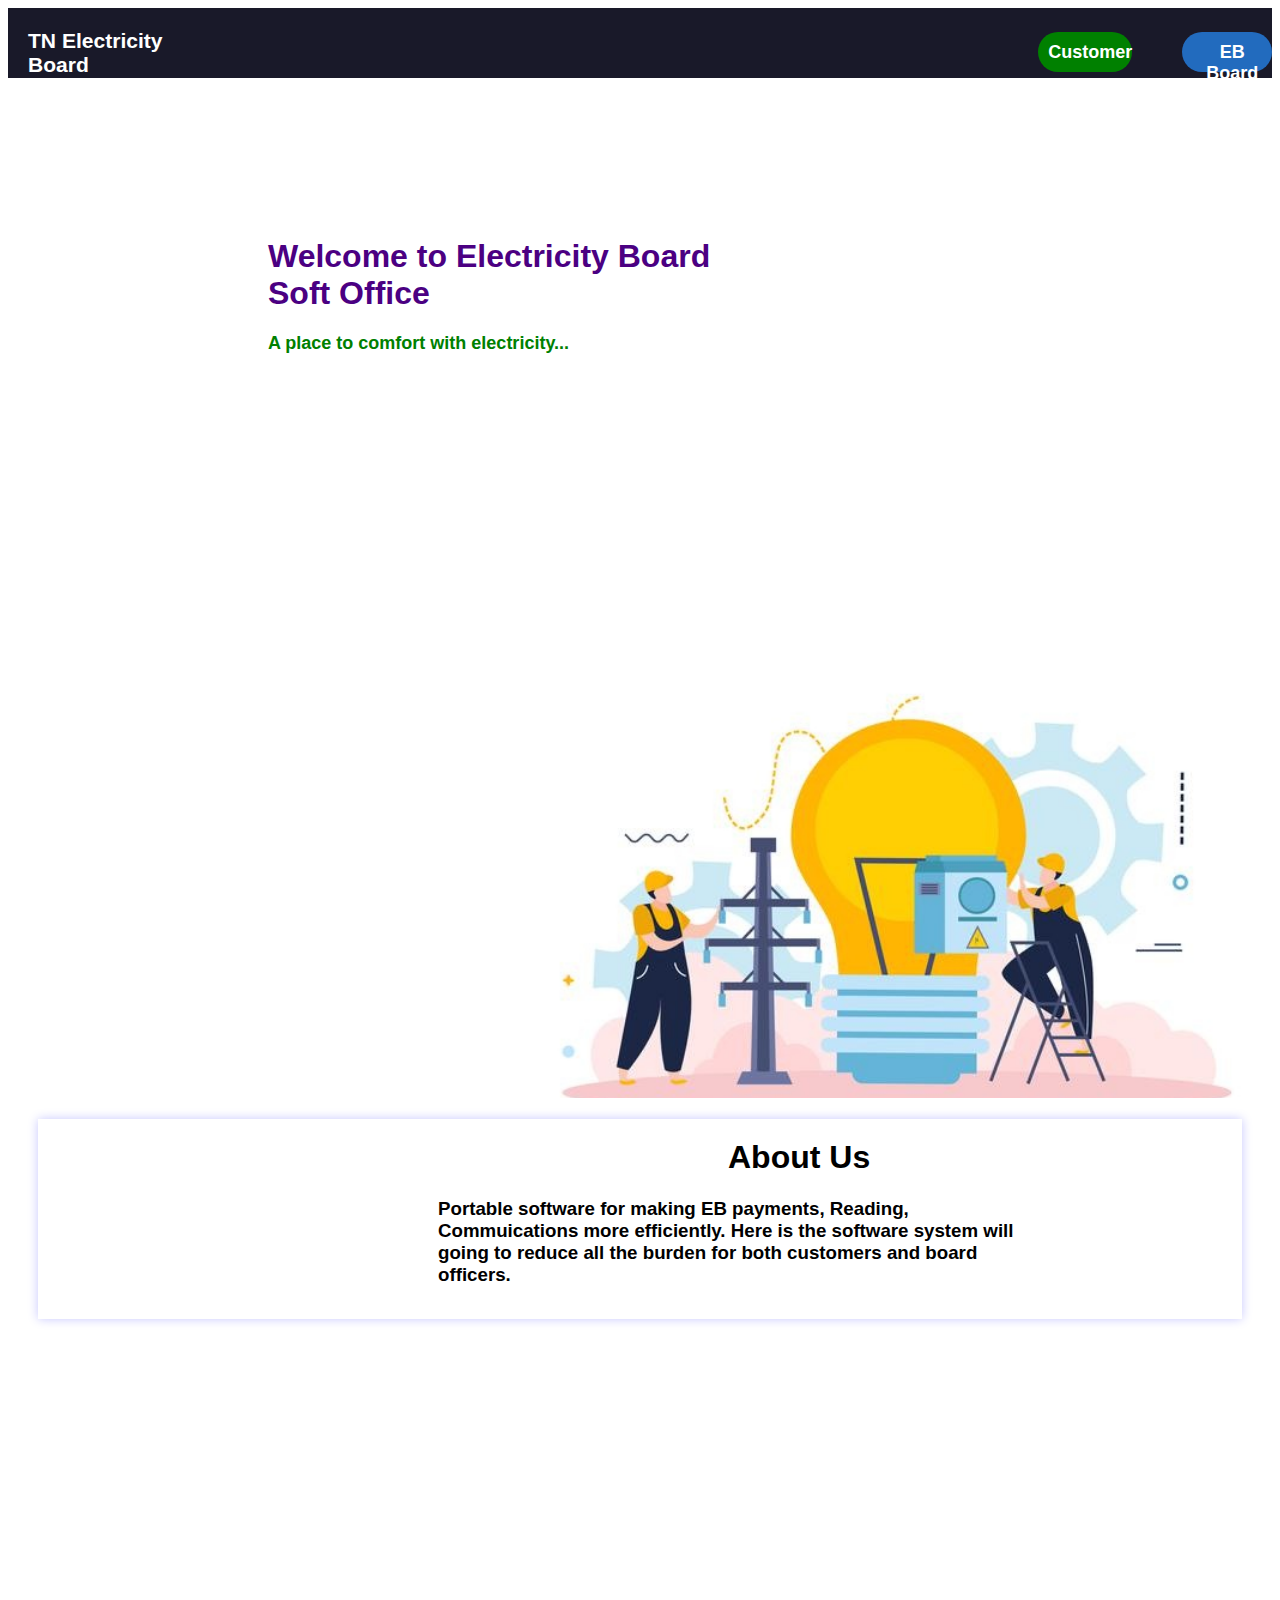
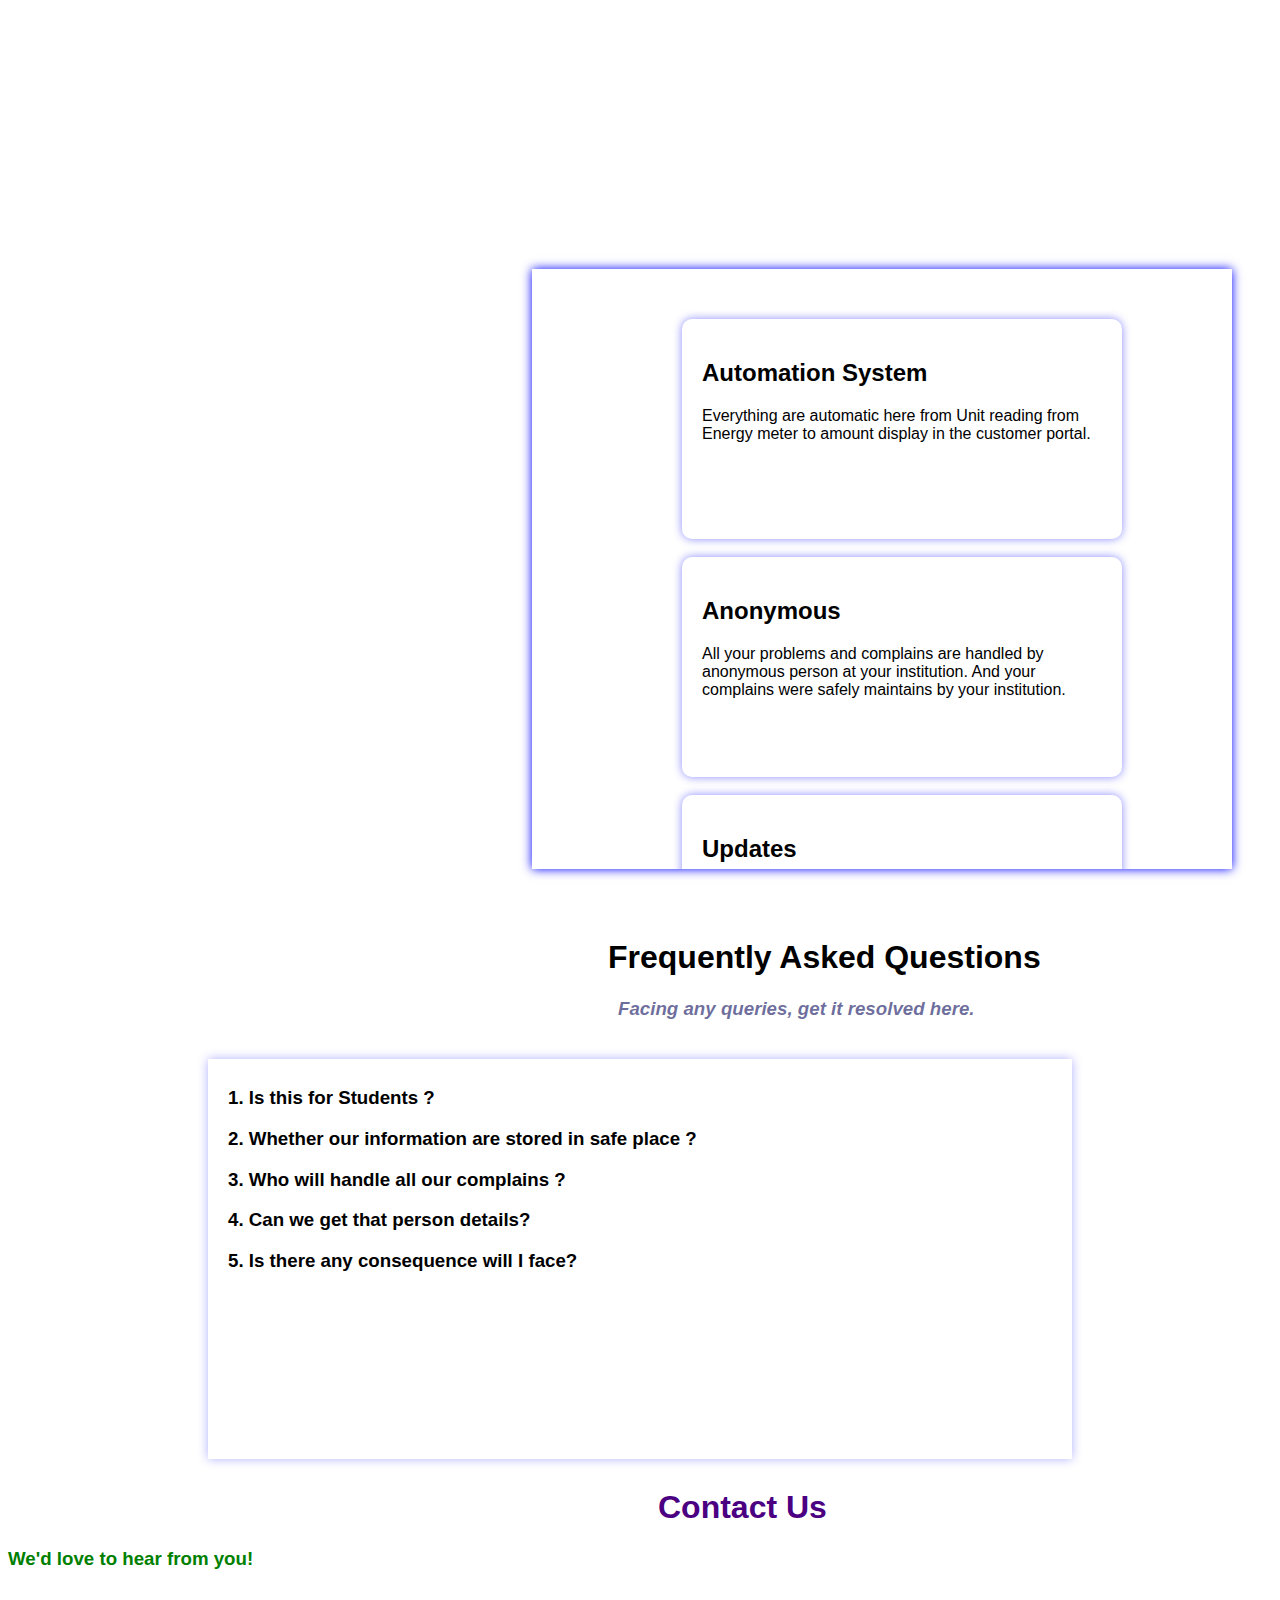
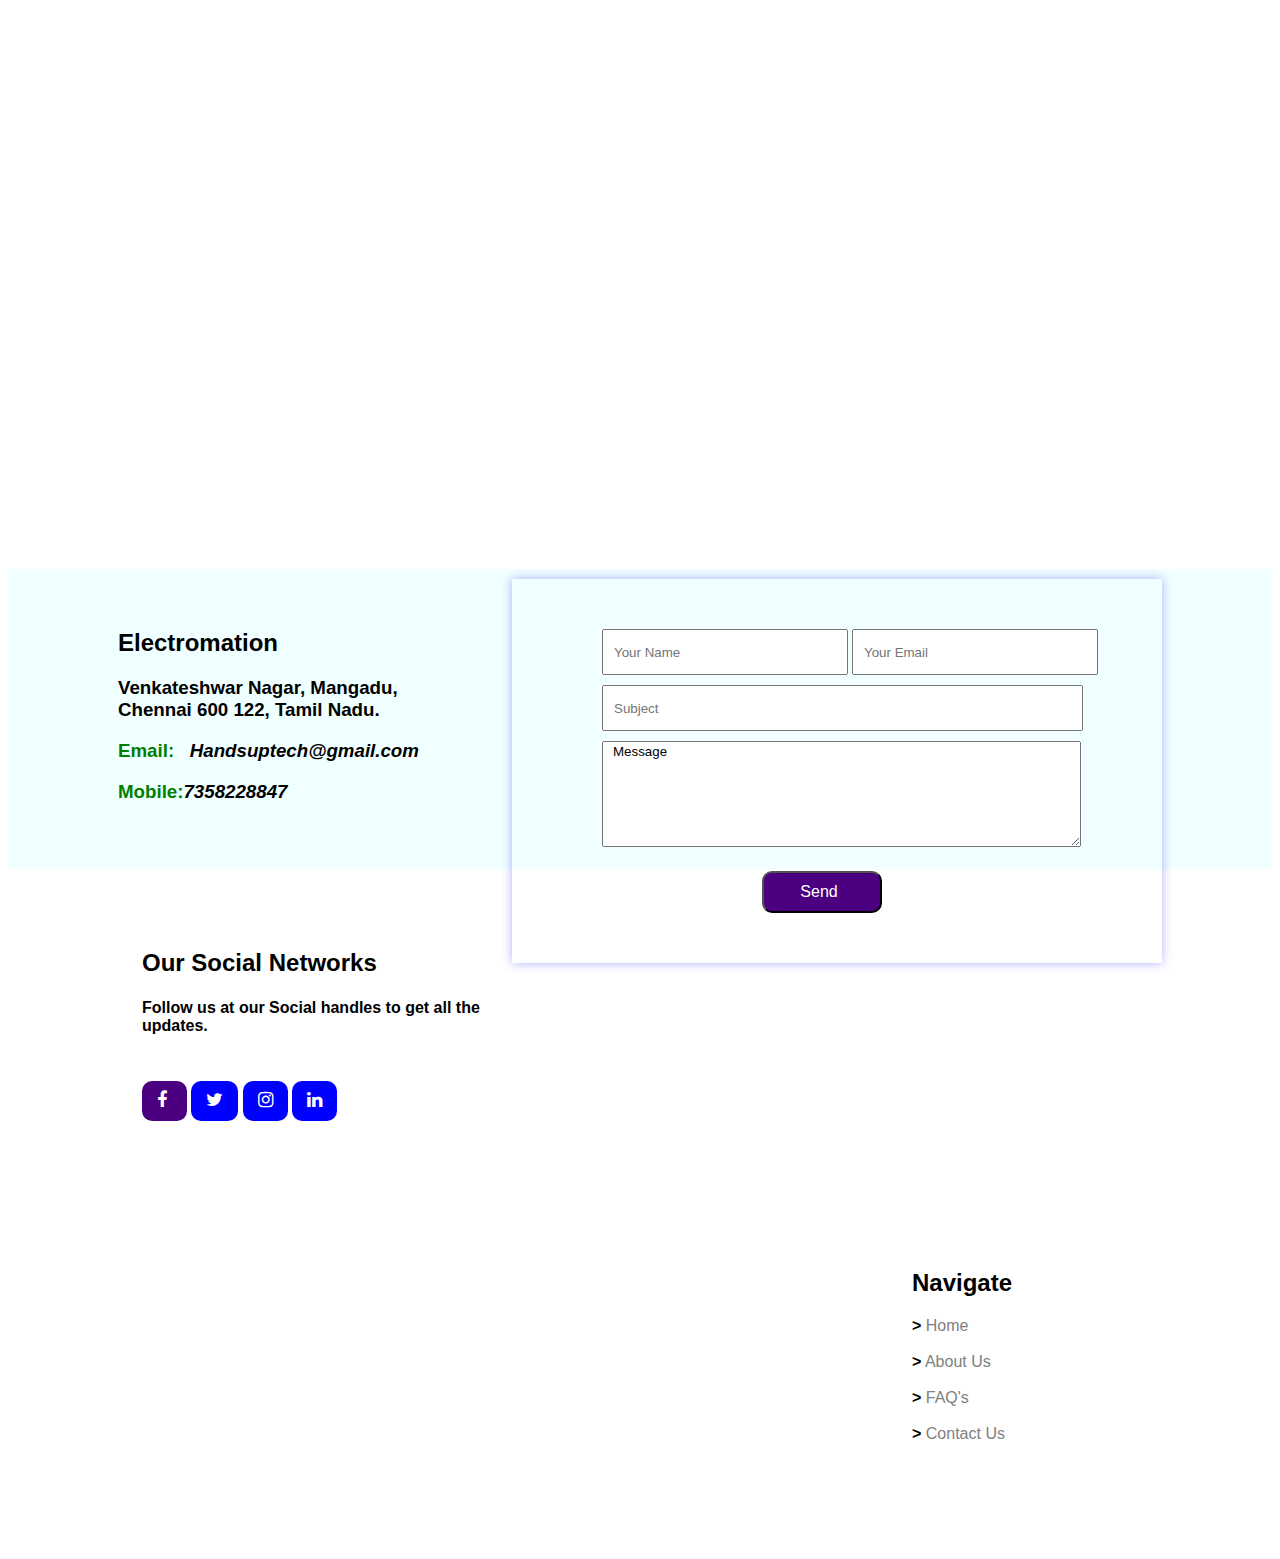
==== template/index.html @ 714427bd "Added admin interface" ====
<!DOCTYPE html>
<html>
    <head>
        <title>Electricity Board</title>
        <link rel="stylesheet" type="text/css" href="/static/style/index.css">
        <script src="/static/script/index.js"></script>
        <link rel="stylesheet" href="https://cdnjs.cloudflare.com/ajax/libs/font-awesome/4.7.0/css/font-awesome.min.css">
    </head>
    <body>
        <div class="header" id="head">
            <h3 id="title">TN Electricity Board </h3>
                <h4 id="customer"><a href="#">Customer</a></h4>
                <h4 id="admin"><a href="#">EB Board</a></h4>
            
        </div></header>
        <div class="main">
            <div class="col1">
           <div class="welcome"><h1 id="welcome-title"><font color="indigo">Welcome to Electricity Board Soft Office </font></h1> 
            <h3 id="head-tag"><font color="green">A place to comfort with electricity...</font></h3></div>
            
        </div>
        <div class="col2" ></div>
        </div>
        <div class="about" id="abt">
            <h1 id="aboutus">About Us</h1>
            <h3 id="tagline">Portable software for making EB payments, Reading, Commuications more efficiently. Here is the software system will going to reduce all the burden for both customers and board officers.</h3>
            

        </div>
        <div class="services">
            <div class="col3"></div>
        <div class="col4">
            <div class="box">
            <div class="innerbox1">
                <h2>Automation System</h2>
               Everything are automatic here from Unit reading from Energy meter to amount display in the customer portal.
            </div><br>
            
            <div class="innerbox2" ><h2>Anonymous</h2>
             All your problems and complains are handled by anonymous person at your institution.
             And your complains were safely maintains by your institution.
          </div><br>
          <div class="innerbox3" ><h2>Updates </h2>
              
              Will get the update within 2 to 3 days as soon as possible in your recieved items.
          </div><br>
          <div class="innerbox3" ><h2>Privacy and Maintanence</h2>
            Maintain your user credentials safely and use this application only for valid issues. All your email id and registration number are maintained.
        </div><br>
        <div class="innerbox3" ><h2>Usecase and Warning</h2>
           Dont give any unnecessarry complains while giving complain you have to submit the proof copies otherwise your complain would not be validated.
        </div>
        </div>
        </div></div>
        <div class="freq" id="freq">
        <div class="Faq">
            <h1 id="faq-title">Frequently Asked Questions <br><h3 id="faq-tagline">Facing any queries, get it resolved here.</h3></h1>
        </div>
        <div class="faq-questions">
            <div class="questions"> 
             <div class="q1"><h3 id="query" onclick="answer1()">1. Is this for Students ?</h3></div>
               <h3 id="answer1" onclick="closeing1()">📌 Yes this is for students and institute staffs.</h3>
               <h3 id="query" onclick="answer2()">2. Whether our information are stored in safe place ?</h3>
               <h3 id="answer2" onclick="closeing2()">📌 Your information are very safe and if have any issues we will rectify that.</h3>
               <h3 id="query" onclick="answer3()">3. Who will handle all our complains ?</h3>
               <h3 id="answer3" onclick="closeing3()">📌 Obviosly your institute management.</h3>
               <h3 id="query" onclick="answer4()">4. Can we get that person details?</h3>
               <h3 id="answer4" onclick="closeing4()">📌 No, the person is anonymous so you wont get any details.</h3>
               <h3 id="query" onclick="answer5()">5. Is there any consequence will I face?</h3>
               <h3 id="answer5" onclick="closeing5()">📌 No, you wont get any problem.Your complains are handle in high security manner.</h3>
           </div>
        </div>
        </div> 
        <div class="contact" id="con">
            <h1 id="contact-title">Contact Us<br><h3 id="contact-tagline" >We'd love to hear from you!</h3></h1>
        </div>
        <div class="contact-box">
            <div class="col5">
         
            </div>
            <div class="col6">
           <div class="form">
               <form action="/contact" method="POST">
                  <input placeholder="Your Name" id="name" name="name"> <input placeholder="Your Email" id="name" name="email">
                  <input placeholder="Subject" id="subject" name="subject"><br>
                  <textarea name="message">Message</textarea>
                  <button id="submit" type="submit">Send</button>
            </form>
            </div></div>
        </div>
        <div class="footer">
            <div class="footer-box">
                <div class="col7">
                     <h2>Electromation</h2>
                     <h3>Venkateshwar Nagar, Mangadu,<br>
                         Chennai 600 122, Tamil Nadu.</h3>
                     <h3><font color="green">Email:&nbsp;&nbsp;&nbsp;</font><i>Handsuptech@gmail.com</i></h3>
                     <h3><font color="green">Mobile:</font><i>7358228847</i></h3>


                </div>
                <div class="col8">
                  <h2 id="social">Our Social Networks</h2>
                  <h4 id="social-tagline">Follow us at our Social handles to get all the updates.</h4>
                  <div class="icons"><i class="fa fa-facebook" id="fb"></i> <i class="fa fa-twitter" id="twitter"></i> <i id="instagram" class="fa fa-instagram"></i> <i id="linkedin" class="fa fa-linkedin"></i></div>
                </div>
                <div class="col9">
                    <h2 id="nav">Navigate</h2>
                      <div class="list">
                        <a href="#head" id="nav1"><font color="black"><b>></b></font> Home</a><br><br>
                        <a href="#abt"  id="nav2"><font color="black"><b>></b></font> About Us</a><br><br>
                        <a href="#freq"  id="nav3"><font color="black"><b>></b></font> FAQ's</a><br><br>
                        <a href="#con"  id="nav4"><font color="black"><b>></b></font> Contact Us</a>
                    </div>
                    <h3></h3>
                </div>
            </div>
            </div>
         
    




        


    </body>
</html>
---- static/style/index.css ----
.header{
    display: flex;
    background-color: rgba(6, 6, 24, 0.925);
    height:70px;
    color:white;
    padding-left: 20px;
    font-family:'Gill Sans', 'Gill Sans MT', Calibri, 'Trebuchet MS', sans-serif;
    font-size: 18px;
    font-weight:bold;
}

#tile{
  font-size: 80px;
  color: #fff;
  text-align: center;
  animation: title 1s ease-in-out infinite alternate;
}






a{
    text-decoration: none;
    color:white;
}
#customer{
    
    margin-left: 850px;
    color: white;
    cursor: pointer;
    background-color: green;
    width: 100px;
    height: 30px;
    padding-left: 10px;
    padding-top: 10px;
    border-radius: 20px;
    
    font-family:'Gill Sans', 'Gill Sans MT', Calibri, 'Trebuchet MS', sans-serif;
}
#customer:hover{
    background-color: rgb(18, 190, 55);
}
#admin{
    text-align: center;
    margin-left:50px;
    color: white;
    cursor: pointer;
    background-color: rgb(34, 107, 190);
    width: 100px;
    height: 30px;
    padding-left: 10px;
    padding-top: 10px;
    border-radius: 20px;
  
    font-family:'Gill Sans', 'Gill Sans MT', Calibri, 'Trebuchet MS', sans-serif;
}
#admin:hover{
    background-color: indigo;
}

.main:after {
    content: "";
    display: table;
    clear: both;
  }

.col2{
    float: right;
    width:750px;
    background-image: url('/static/images/index1.jpg');
  background-size: cover;
 
    height:500px; /* Should be removed. Only for demonstration */
  }
  .col1 {
    float: left;
    width:730px;
    padding: 10px;
   
    height:500px; /* Should be removed. Only for demonstration */
  }
  .welcome{
      margin-left: 250px;
      margin-top: 150px;
  }
  #welcome-title{
 
      font-family:'Gill Sans', 'Gill Sans MT', Calibri, 'Trebuchet MS', sans-serif;
  }
  .about{
      height:200px;
      margin-left: 30px;margin-right: 30px;
      box-shadow: 0 0 10px rgba(0, 0, 255, 0.219);
      cursor: pointer;
      background-color:white ;
      font-family: 'Gill Sans', 'Gill Sans MT', Calibri, 'Trebuchet MS', sans-serif;
  }
  .about:hover{
      background-color: rgba(152, 133, 236, 0.466);
      color:white;
  }
  #aboutus{
      margin-left: 690px;
      padding-top: 20px;
  }
  #tagline{
    margin-left: 400px;
    margin-right: 200px;
  }
  #tagline1{
    padding-left: 400;
  
  }
  .services:after {
    content: "";
    display: table;
    clear: both;
  }

.col3{
    margin-top: 20px;
    float:left;
    width:700px;
    background-image: url('/static/images/middle.jpeg');
  background-size: cover;
   
    height:500px; /* Should be removed. Only for demonstration */
  }
  .col4 {
    float: right;
    width:780px;
    padding: 10px;
  
    height:500px; /* Should be removed. Only for demonstration */
  }
  #head-tag{
      font-family: 'Gill Sans', 'Gill Sans MT', Calibri, 'Trebuchet MS', sans-serif;
      font-size: 18px;
  }
  .box{
      margin-left: 50px;
      margin-top: 20px;
      font-family: 'Gill Sans', 'Gill Sans MT', Calibri, 'Trebuchet MS', sans-serif;
       box-shadow: 0 0 10px blue;
       overflow:scroll;
      
       width: 700px;
       height: 600px;
  }
  .innerbox1{
    box-shadow: 0 0 10px rgba(0, 0, 255, 0.459);
      margin-left: 150px;
      margin-top: 50px;
      background-color:white;
      width:400px;
      height:200px;
      padding-top: 20px;
      padding-left: 20px;
      padding-right: 20px;
      border-radius: 10px;
  }
  .innerbox2{
    margin-left: 150px;
    box-shadow: 0 0 10px rgba(0, 0, 255, 0.459);
    background-color:white;
    width:400px;
    height:200px;
    padding-top: 20px;
    padding-left: 20px;
    padding-right: 20px;
    border-radius: 10px;
} 
.innerbox3{
    margin-left: 150px;
    background-color: green;
    width:400px;
    height:200px;
    box-shadow: 0 0 10px rgba(0, 0, 255, 0.459);
    background-color:white;

    padding-top: 20px;
    padding-left: 20px;
    padding-right: 20px;
    border-radius: 10px;
}
.freq{
  font-family: 'Gill Sans', 'Gill Sans MT', Calibri, 'Trebuchet MS', sans-serif;
  height: 500px;
}
.Faq{
  margin-top: 180px;
  margin-left: 600px;
  
  font-family: 'Gill Sans', 'Gill Sans MT', Calibri, 'Trebuchet MS', sans-serif;
}
.faq-questions{
  cursor: pointer;
  margin-left: 200px;
  padding-top: 20px;
}
#answer1{
  display: none;
  font-style: italic;
  color:rgba(23, 23, 100, 0.644);
  margin-left: 10px;
}
#answer2{
  display: none;
  font-style: italic;
  color:rgba(23, 23, 100, 0.644);
  margin-left: 10px;
 
}
#answer3{
  display: none;
  font-style: italic;
  color:rgba(23, 23, 100, 0.644);
  margin-left: 10px;
}
#answer4{
  display: none;
  font-style: italic;
  color:rgba(23, 23, 100, 0.644);
  margin-left: 10px;
}
#answer5{
  display: none;
  font-style: italic;
  color:rgba(23, 23, 100, 0.644);
  margin-left: 10px;
}
#faq-tagline{
  margin-left: 30px;
  font-style: italic;
  color:rgba(23, 23, 100, 0.644);
  margin-left: 10px;
}
.questions{
  box-shadow:0 0 10px rgba(0, 0, 255, 0.315);
  margin-right: 200px;
  padding-left: 20px;
  padding-top: 10px;
  height: 390px;
}
.contact{
  font-family: 'Gill Sans', 'Gill Sans MT', Calibri, 'Trebuchet MS', sans-serif;
  height: 200px;
  margin-top: 30px;
}
#contact-title{
  color: indigo;
  padding-top: 20px;
  margin-left: 650px;
}
#contact-tagline{
  margin-left: 610;
  color:green;
}
.contact-box{
  height: 500px;
}
.form{
  box-shadow:0 0 10px rgba(0, 0, 255, 0.315);
 
  padding-left: 90px;
  margin-right: 100px;
  padding-top: 50px;
  padding-bottom: 50px;
}
#name{
  width:230px;
  height: 40px;
  padding-left: 10px;
}
#subject{
  padding-left: 10px;
  margin-top: 10px;
  width:465px;
  height: 40px;
}
textarea{
  margin-top: 10px;
  width:465px;
  height: 100px;
  padding-left: 10px;
  font-family: 'Gill Sans', 'Gill Sans MT', Calibri, 'Trebuchet MS', sans-serif;
}
#submit{
  cursor: pointer;
  background-color: indigo;
  color:white;
  width: 120px;
  font-family: 'Gill Sans', 'Gill Sans MT', Calibri, 'Trebuchet MS', sans-serif;
  margin-left: 160px;
  padding-top: 10px;
  padding-left: 0px;
  margin-top: 20px;
border-radius: 10px;
  padding-bottom: 10px;
  font-size: 16px;
}
#submit:hover{
  background-color: rgba(76, 0, 130, 0.479);
}
.contact-box:after {
  content: "";
  display: table;
  clear: both;
}

.col5{
  float: left;
  width:500px;
  background-image: url('/static/images/recieve.jpg');
  background-size: cover;

  height:500px; /* Should be removed. Only for demonstration */
}
.col6 {
  float:right;
  width:750px;
  padding: 10px;
 
  height:500px; /* Should be removed. Only for demonstration */
}
.footer{
  height: 300px;
  background-color:azure;
}
.footer-box:after {
  content: "";
  display: table;
  clear: both;

}

.col7{
  margin-top: 20px;
  margin-left: 10px;
  float: left;
  width:400;
 
  background-size: cover;
  padding-left: 100px;
  padding-top: 20px;
  padding-bottom: 10px;
  font-family: 'Gill Sans', 'Gill Sans MT', Calibri, 'Trebuchet MS', sans-serif;
  height:300px; /* Should be removed. Only for demonstration */
}
.col8 {
  float:right;
  width:400px;
  padding: 10px;

  height:300px; /* Should be removed. Only for demonstration */
}
.col9 {

  float:right;
  width:550px;
  padding: 10px;
  font-family: 'Gill Sans', 'Gill Sans MT', Calibri, 'Trebuchet MS', sans-serif;
  height:300px; /* Should be removed. Only for demonstration */
}
#nav{
  margin-left: 200px;
}
#nav1{
  color:gray;
}

#nav2{
  color:gray;
}

#nav3{
  color:gray;
}

#nav4{
  color:gray;
  scroll-behavior: smooth;
}
#nav1:hover{
  color: black;
  }
#nav2:hover{
  color: black;
  }
#nav3:hover{
  color: black;
  }
#nav4:hover{
color: black;
}
.list{
  margin-left: 200px;
}
.col8{
  font-family: 'Gill Sans', 'Gill Sans MT', Calibri, 'Trebuchet MS', sans-serif;
}
#social{
  margin-left: 50px;
}
#social-tagline{
  margin-left:50px ;
}
#fb{
  cursor: pointer;
  margin-left: 50PX;
  font-size: 18px;
   height: 30px;
   background-color: indigo;
   color:white;
   padding-left: 15px;
   padding-top: 10px;
   padding-right: 20px;
   border-radius: 10PX;
}
#twitter{
cursor: pointer;
    font-size: 18px;
     height: 30px;
     background-color: blue;
     color:white;
     padding-left: 15px;
     padding-top: 10px;
     padding-right: 15px;
     border-radius: 10PX;
  }
  #instagram{
cursor: pointer;
    font-size: 18px;
     height: 30px;
     background-color: blue;
     color:white;
     padding-left: 15px;
     padding-top: 10px;
     padding-right: 15px;
     border-radius: 10PX;
  }

  #linkedin{
cursor: pointer;
    font-size: 18px;
     height: 30px;
     background-color: blue;
     color:white;
     padding-left: 15px;
     padding-top: 10px;
     padding-right: 15px;
     border-radius: 10PX;
  }
  #fb:hover{
    background-color: blue;
  }
  #linkedin:hover{
    background-color: indigo;
  }
  #instagram:hover{
    background-color: indigo;
  }

  #twitter:hover{
    background-color: indigo;
  }
  .icons{
    padding-top: 25px;
  }
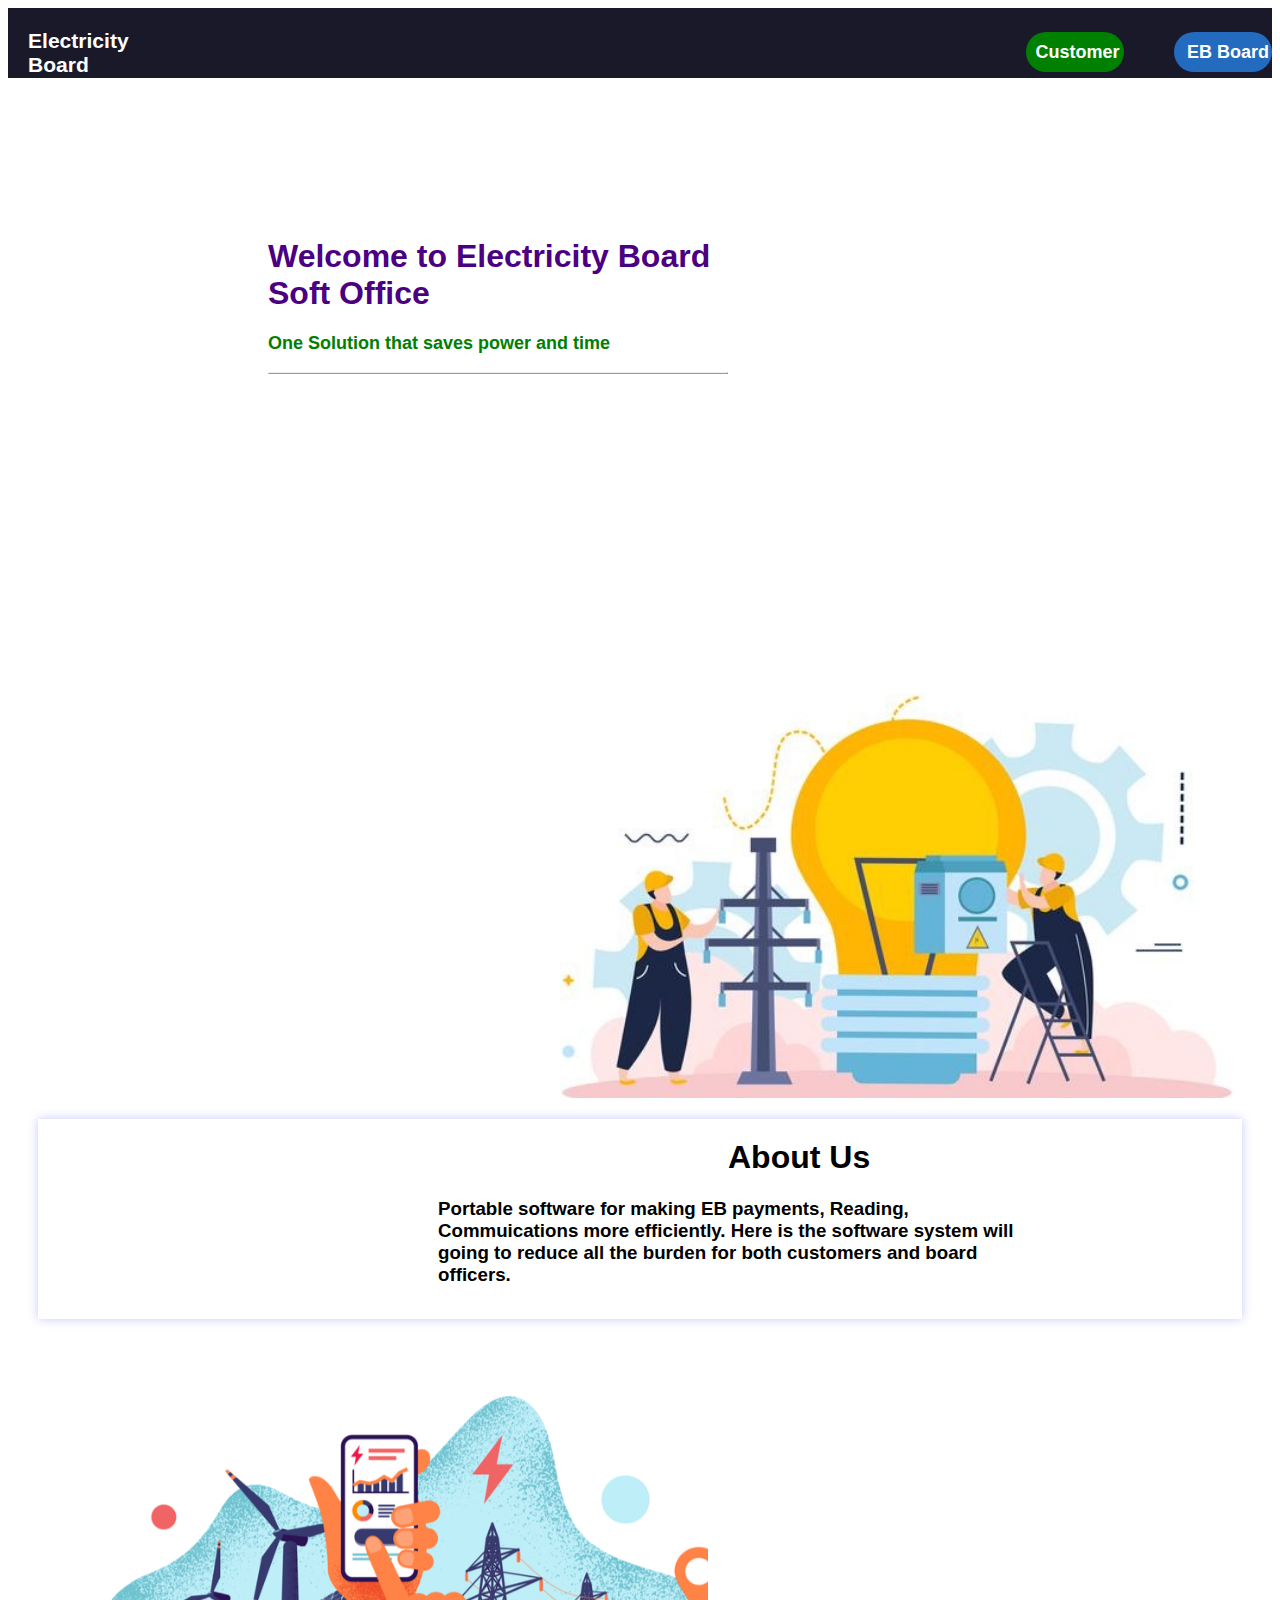
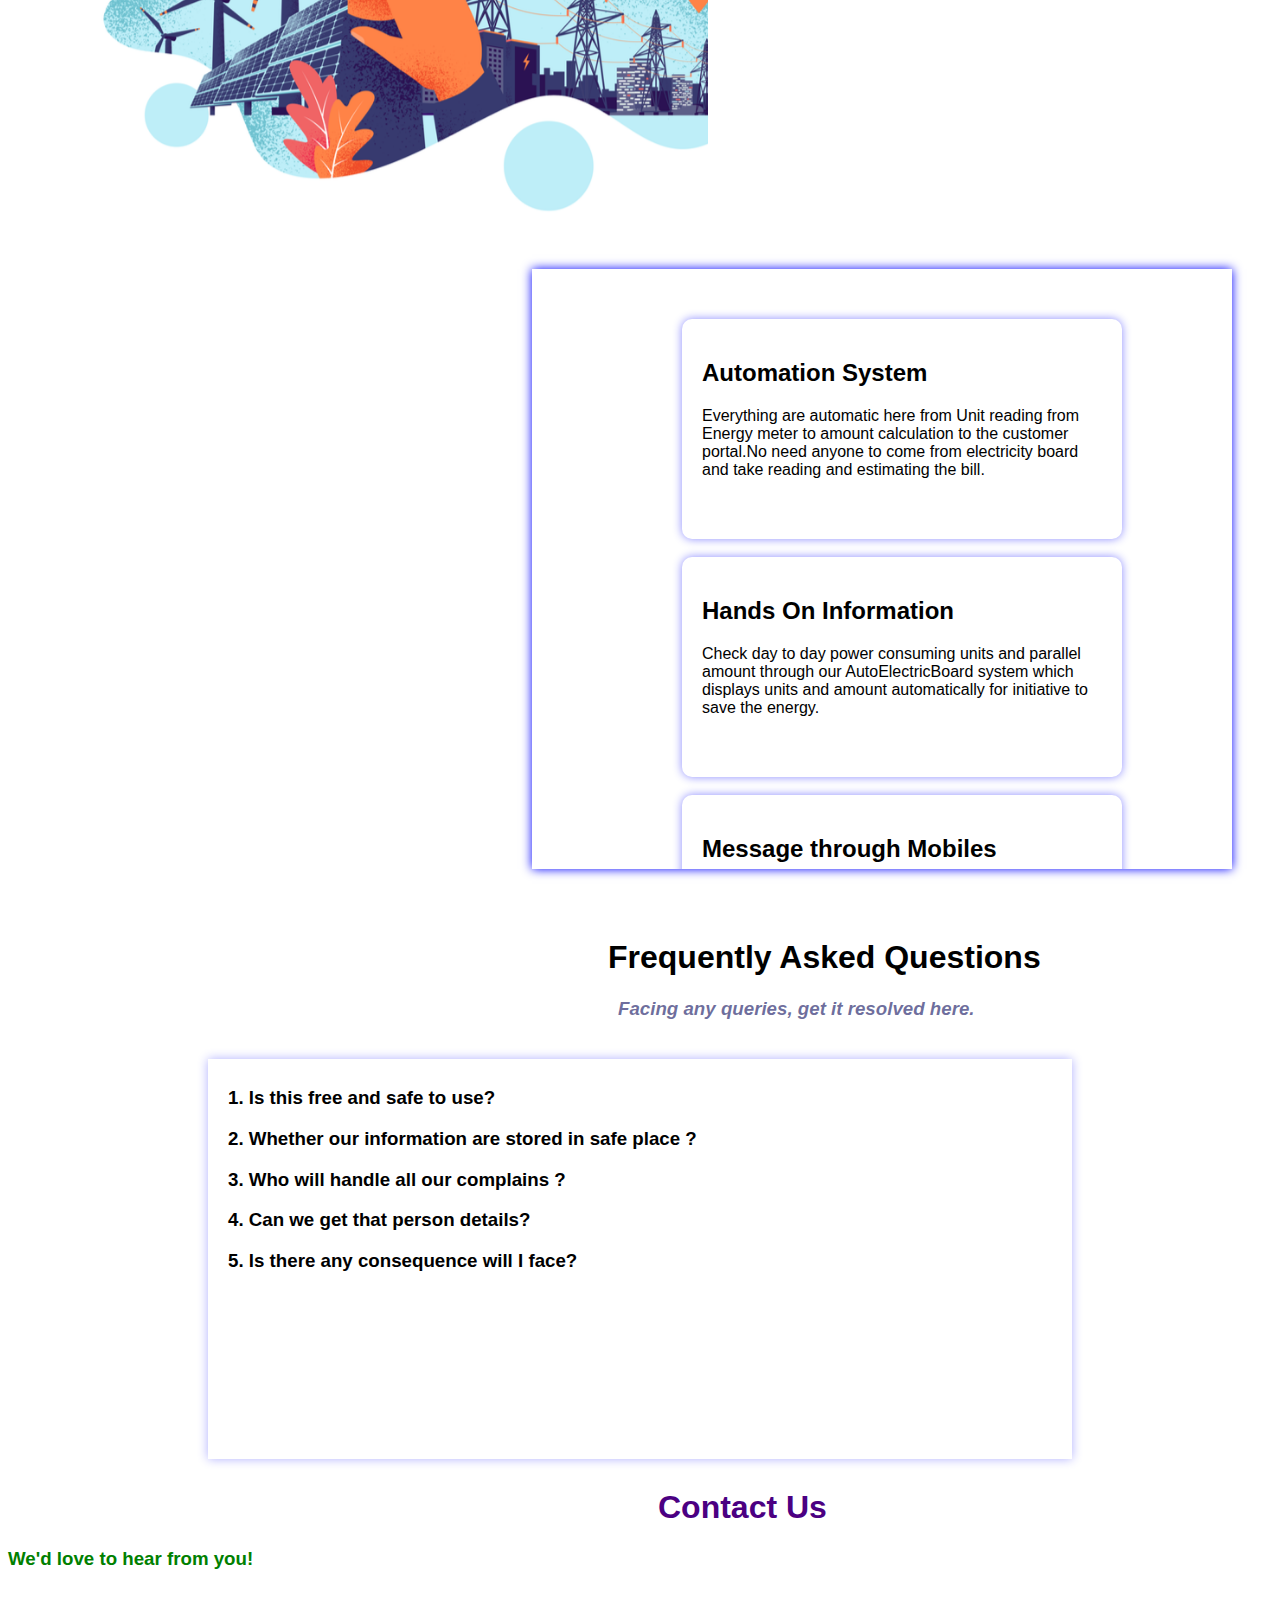
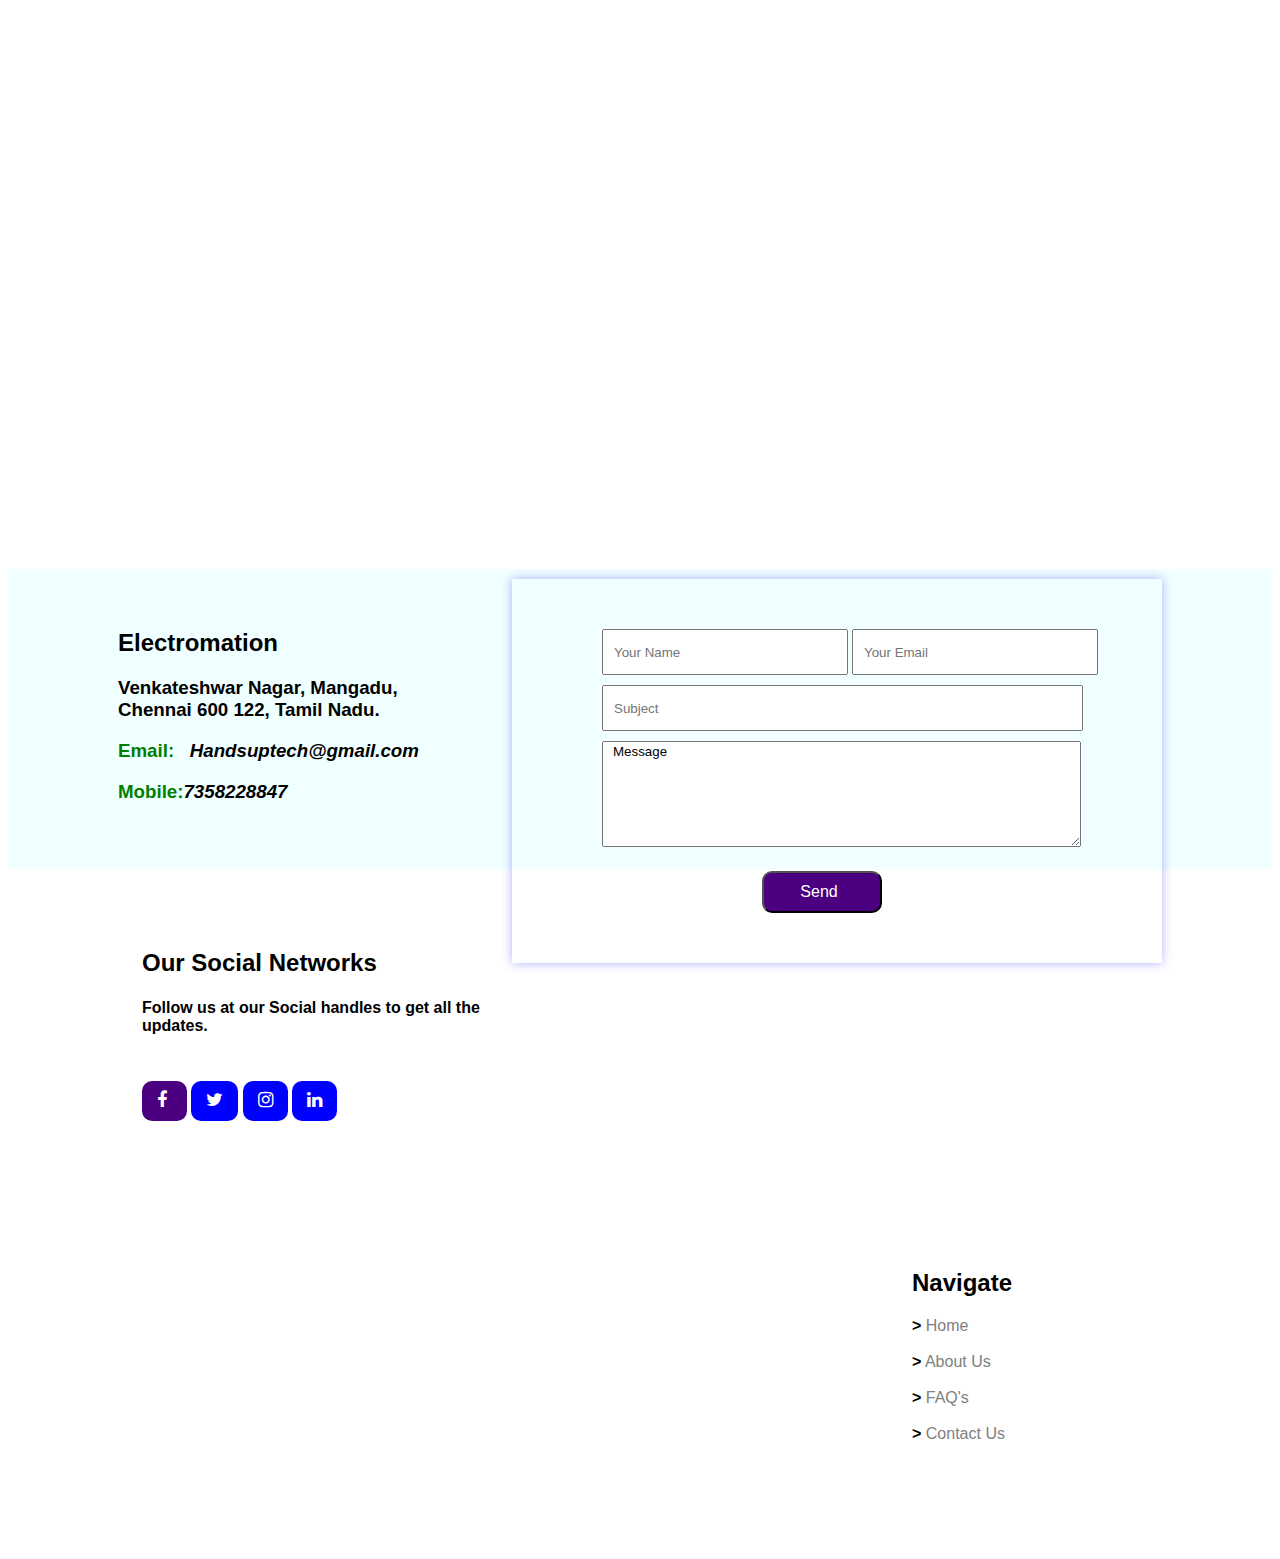
==== commit 5322d2af: "Added admin interface" ====
--- a/template/index.html
+++ b/template/index.html
@@ -8,7 +8,7 @@
     </head>
     <body>
         <div class="header" id="head">
-            <h3 id="title">TN Electricity Board </h3>
+            <h3 id="title">Electricity Board</h3>
                 <h4 id="customer"><a href="#">Customer</a></h4>
                 <h4 id="admin"><a href="#">EB Board</a></h4>
             
@@ -16,8 +16,8 @@
         <div class="main">
             <div class="col1">
            <div class="welcome"><h1 id="welcome-title"><font color="indigo">Welcome to Electricity Board Soft Office </font></h1> 
-            <h3 id="head-tag"><font color="green">A place to comfort with electricity...</font></h3></div>
-            
+            <h3 id="head-tag"><font color="green">One Solution that saves power and time</font></h3></div>
+            <hr>
         </div>
         <div class="col2" ></div>
         </div>
@@ -33,23 +33,27 @@
             <div class="box">
             <div class="innerbox1">
                 <h2>Automation System</h2>
-               Everything are automatic here from Unit reading from Energy meter to amount display in the customer portal.
+               Everything are automatic here from Unit reading from Energy meter to amount calculation to the customer portal.No need anyone to come from electricity board and take reading and estimating the bill. 
             </div><br>
             
-            <div class="innerbox2" ><h2>Anonymous</h2>
-             All your problems and complains are handled by anonymous person at your institution.
-             And your complains were safely maintains by your institution.
+            <div class="innerbox2" ><h2>Hands On Information</h2>
+             Check day to day power consuming units and parallel amount through our AutoElectricBoard system which displays units and 
+             amount automatically for initiative to save the energy.
           </div><br>
-          <div class="innerbox3" ><h2>Updates </h2>
+          <div class="innerbox3" ><h2>Message through Mobiles </h2>
               
-              Will get the update within 2 to 3 days as soon as possible in your recieved items.
+              Can recieve messages even when you out from home through your mobile phones. This will highly helps you to analyze the power consumption when you are not in home. 
           </div><br>
-          <div class="innerbox3" ><h2>Privacy and Maintanence</h2>
-            Maintain your user credentials safely and use this application only for valid issues. All your email id and registration number are maintained.
+          <div class="innerbox3" ><h2>Portal Sytem</h2>
+            Board officers can get the monthly reading without any agent and customer need not to wait to get bill estimation. Through this portal interface customer can recieve the bill estimation along with unit consumption per month.  
+            Customers will recieve notifications through email as well as portals along with payment date.  
         </div><br>
-        <div class="innerbox3" ><h2>Usecase and Warning</h2>
-           Dont give any unnecessarry complains while giving complain you have to submit the proof copies otherwise your complain would not be validated.
+        <div class="innerbox3" ><h2>E-Payment</h2>
+           Can pay your bill through online payment those who not comfortable with online payment you can pay through office. Office timings with other informations are mentioned in customers portal itself.
         </div>
+        <div class="innerbox4" ><h2>Communication made easy</h2>
+           Embedded messaging platform allows both interfaces to chat and clarifying their doubts.
+         </div>
         </div>
         </div></div>
         <div class="freq" id="freq">
@@ -58,8 +62,8 @@
         </div>
         <div class="faq-questions">
             <div class="questions"> 
-             <div class="q1"><h3 id="query" onclick="answer1()">1. Is this for Students ?</h3></div>
-               <h3 id="answer1" onclick="closeing1()">📌 Yes this is for students and institute staffs.</h3>
+             <div class="q1"><h3 id="query" onclick="answer1()">1. Is this free and safe to use?</h3></div>
+               <h3 id="answer1" onclick="closeing1()">⚡ Yes, it is complete free and highly secure. Only verified people can able to use this portal.</h3>
                <h3 id="query" onclick="answer2()">2. Whether our information are stored in safe place ?</h3>
                <h3 id="answer2" onclick="closeing2()">📌 Your information are very safe and if have any issues we will rectify that.</h3>
                <h3 id="query" onclick="answer3()">3. Who will handle all our complains ?</h3>
--- a/static/style/index.css
+++ b/static/style/index.css
@@ -16,7 +16,15 @@
   animation: title 1s ease-in-out infinite alternate;
 }
 
-
+hr{
+  display: block;
+  
+ 
+  margin-left: 250px;
+  margin-right: 20px;
+  border-style:outset;
+  border-width: 1px;
+}
 
 
 
@@ -123,7 +131,7 @@
     margin-top: 20px;
     float:left;
     width:700px;
-    background-image: url('/static/images/middle.jpeg');
+    background-image: url('/static/images/middle.png');
   background-size: cover;
    
     height:500px; /* Should be removed. Only for demonstration */
@@ -185,6 +193,19 @@
     padding-right: 20px;
     border-radius: 10px;
 }
+.innerbox4{
+  margin-left: 150px;
+  background-color: green;
+  width:400px;
+  height:200px;
+  box-shadow: 0 0 10px rgba(0, 0, 255, 0.459);
+  background-color:white;
+  margin-top: 10px;
+  padding-top: 20px;
+  padding-left: 20px;
+  padding-right: 20px;
+  border-radius: 10px;
+}
 .freq{
   font-family: 'Gill Sans', 'Gill Sans MT', Calibri, 'Trebuchet MS', sans-serif;
   height: 500px;
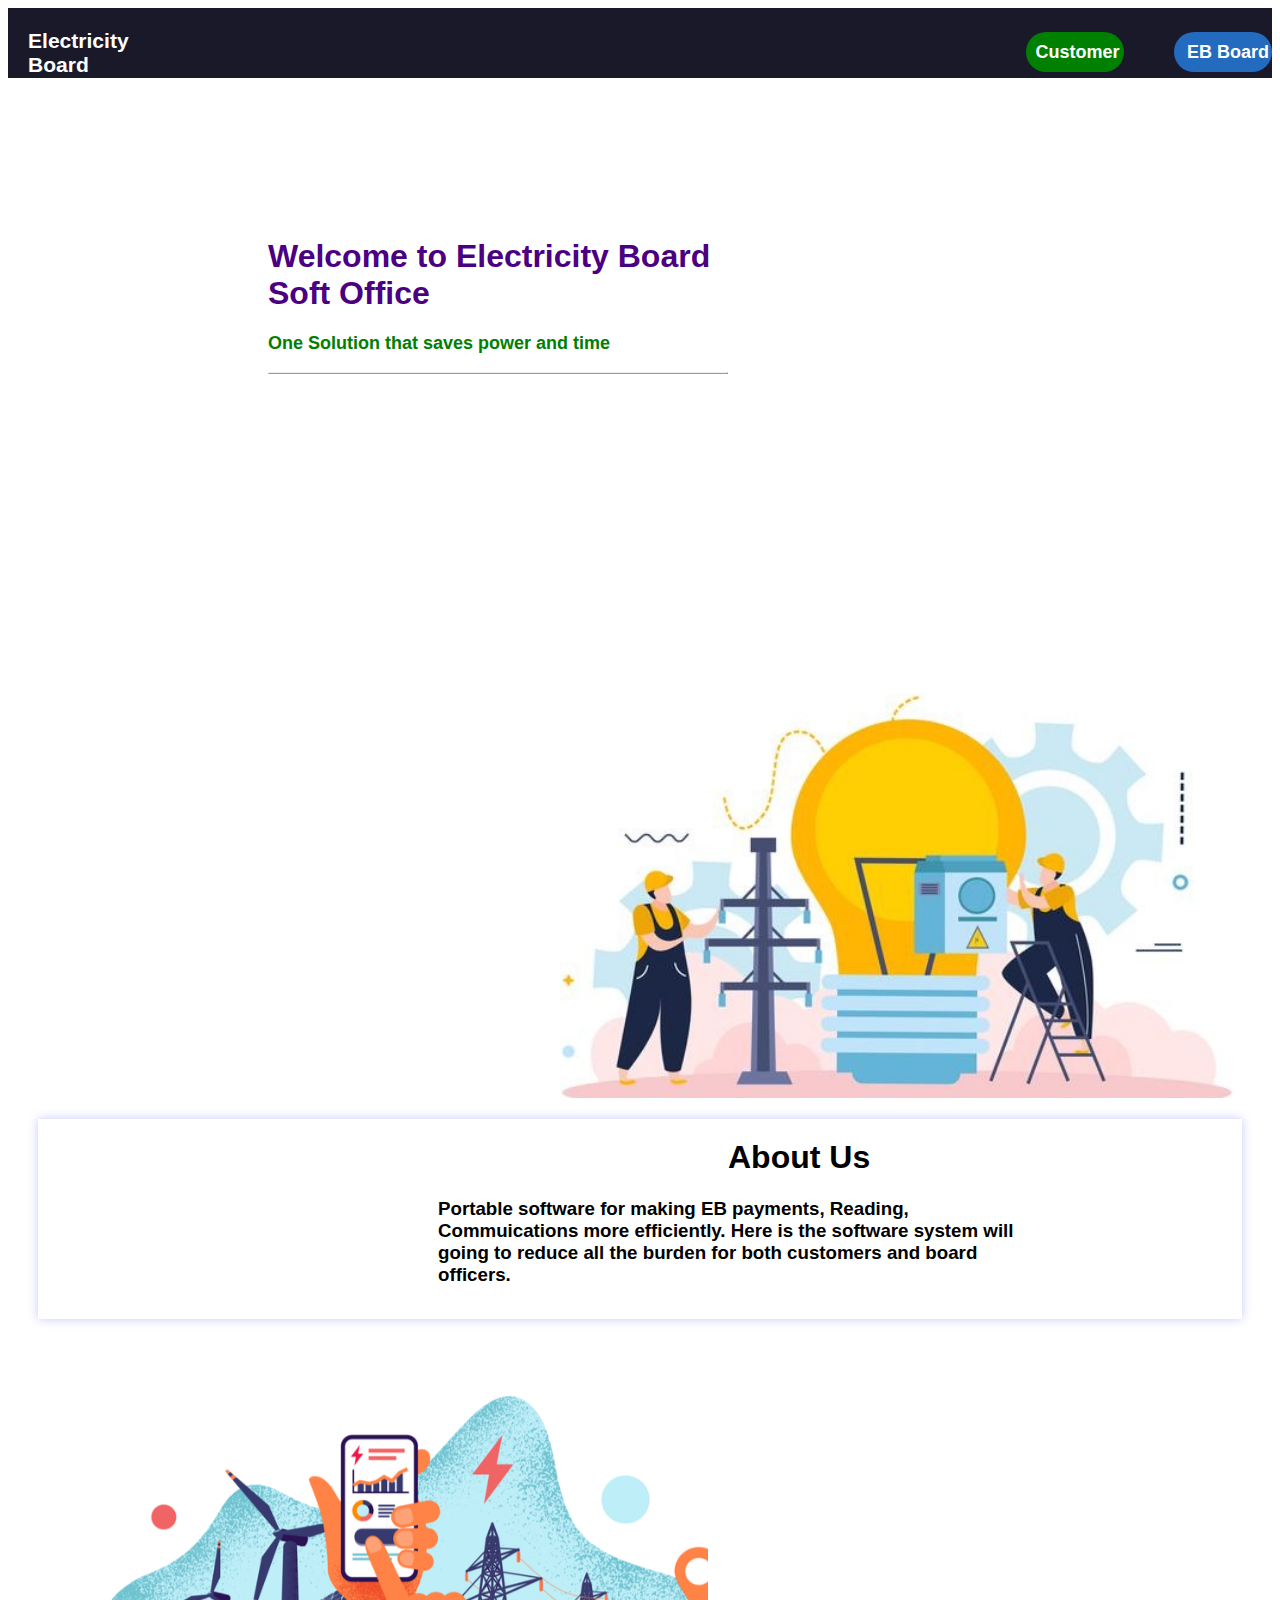
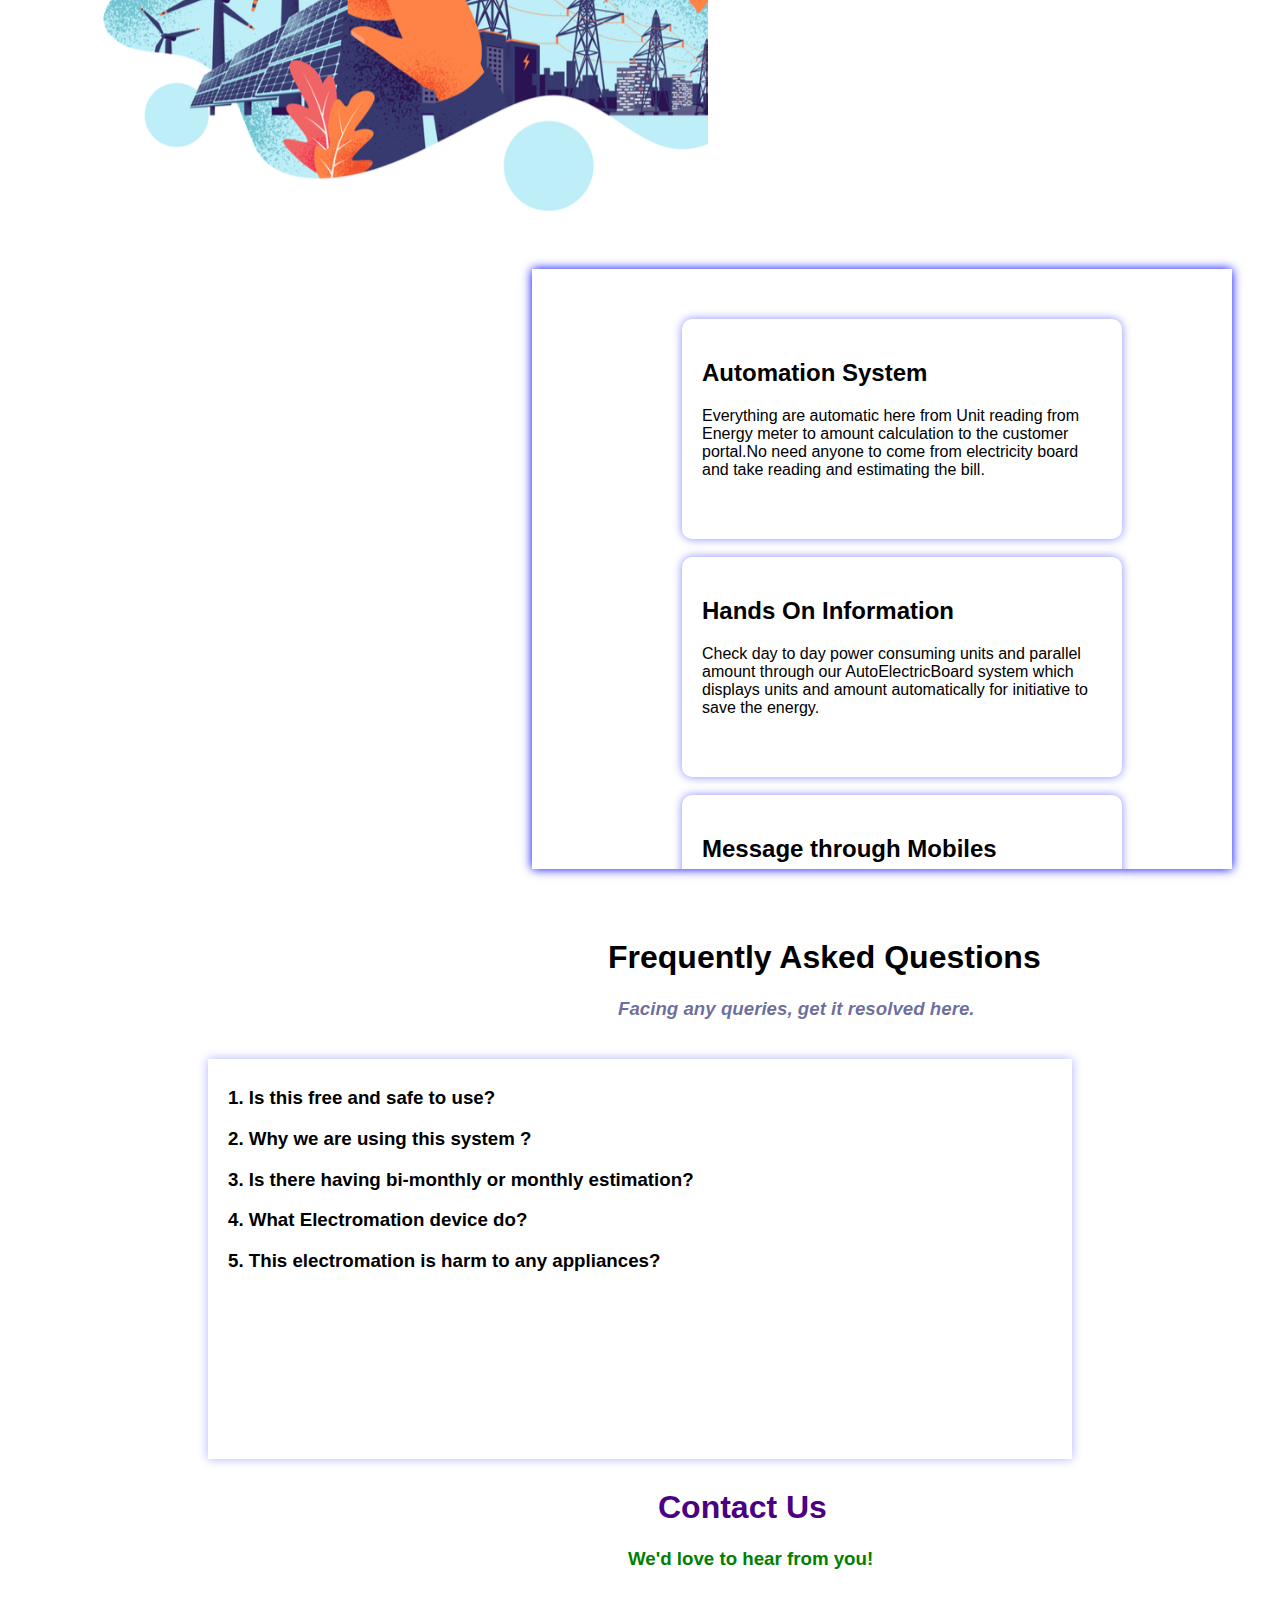
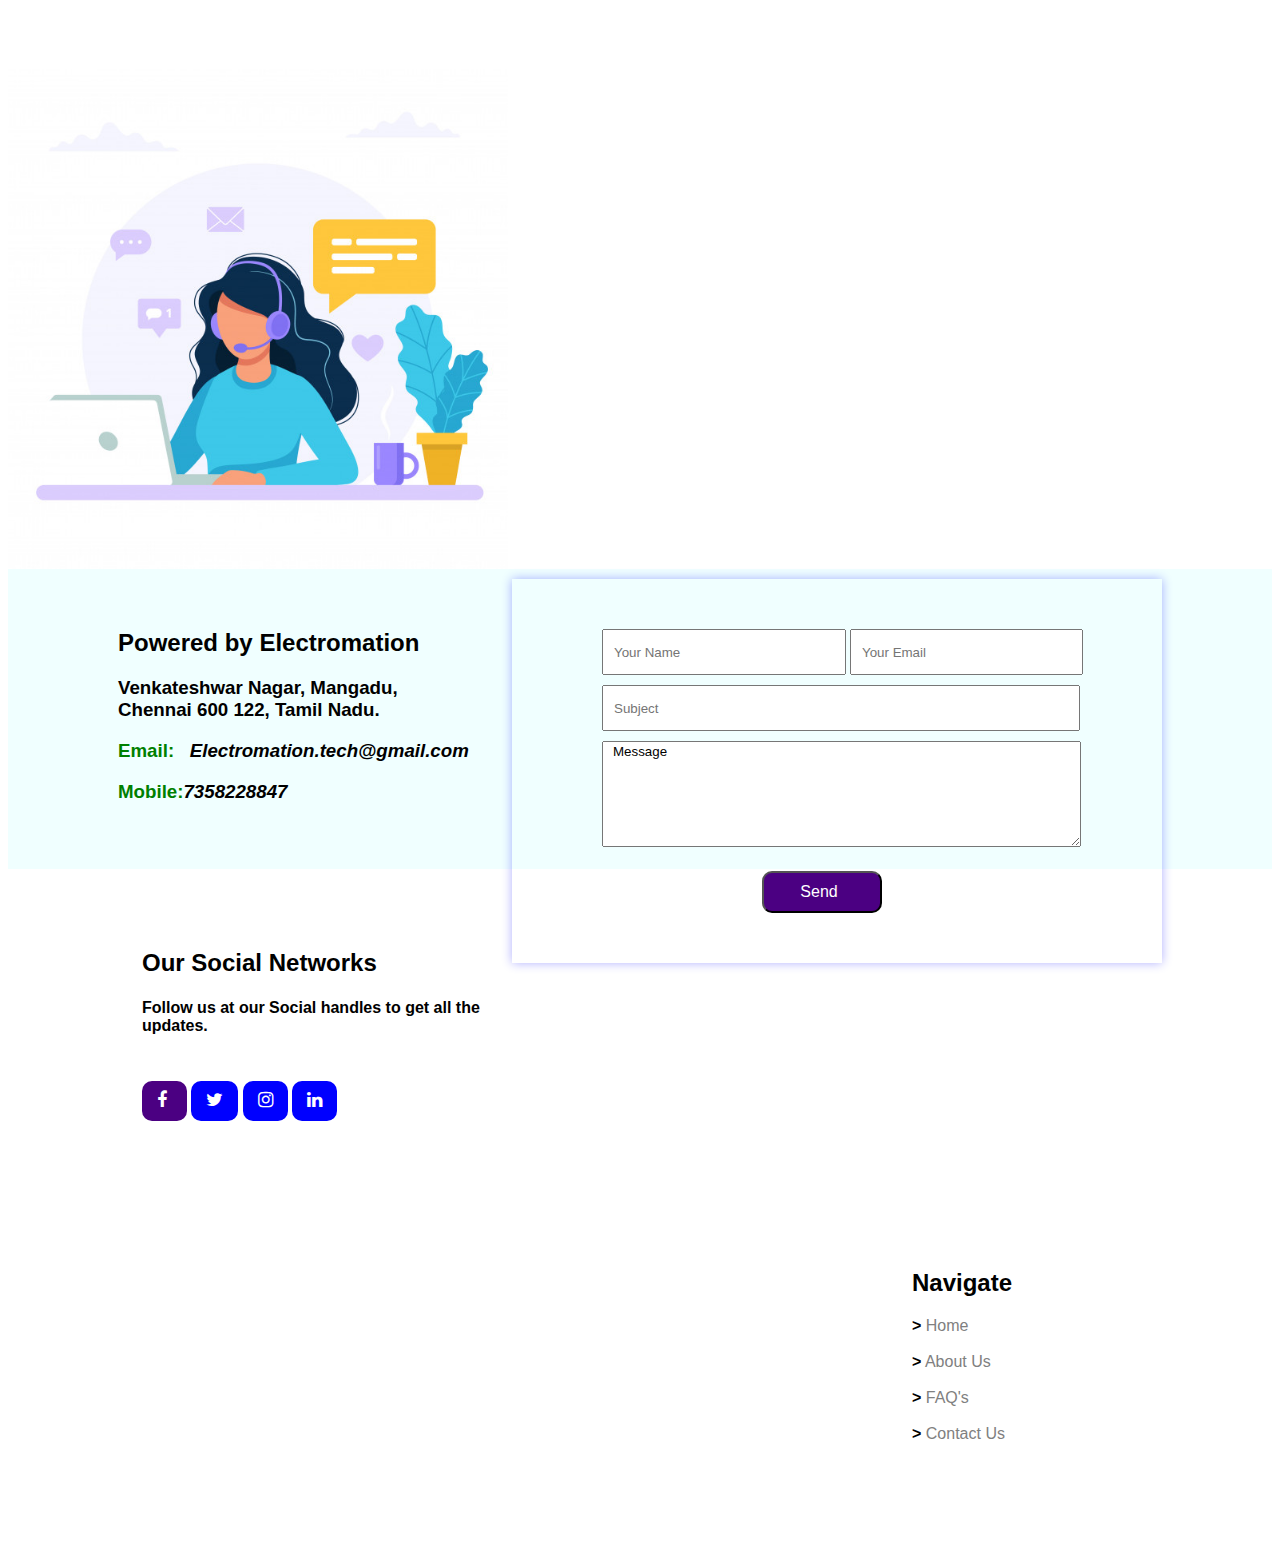
==== commit 050a9d90: "Added index page" ====
--- a/template/index.html
+++ b/template/index.html
@@ -64,19 +64,20 @@
             <div class="questions"> 
              <div class="q1"><h3 id="query" onclick="answer1()">1. Is this free and safe to use?</h3></div>
                <h3 id="answer1" onclick="closeing1()">⚡ Yes, it is complete free and highly secure. Only verified people can able to use this portal.</h3>
-               <h3 id="query" onclick="answer2()">2. Whether our information are stored in safe place ?</h3>
-               <h3 id="answer2" onclick="closeing2()">📌 Your information are very safe and if have any issues we will rectify that.</h3>
-               <h3 id="query" onclick="answer3()">3. Who will handle all our complains ?</h3>
-               <h3 id="answer3" onclick="closeing3()">📌 Obviosly your institute management.</h3>
-               <h3 id="query" onclick="answer4()">4. Can we get that person details?</h3>
-               <h3 id="answer4" onclick="closeing4()">📌 No, the person is anonymous so you wont get any details.</h3>
-               <h3 id="query" onclick="answer5()">5. Is there any consequence will I face?</h3>
-               <h3 id="answer5" onclick="closeing5()">📌 No, you wont get any problem.Your complains are handle in high security manner.</h3>
+               <h3 id="query" onclick="answer2()">2. Why we are using this system ?</h3>
+               <h3 id="answer2" onclick="closeing2()">⚡ To reduce the burden, making comfortable estimation process etc.</h3>
+               <h3 id="query" onclick="answer3()">3. Is there having bi-monthly or monthly estimation?</h3>
+               <h3 id="answer3" onclick="closeing3()">⚡ Obviosly it is the monthly based estimation system if you want bi month procedure, you can pay it bi monthly wise.</h3>
+               <h3 id="query" onclick="answer4()">4. What Electromation device do?</h3>
+               <h3 id="answer4" onclick="closeing4()">⚡ It will displays the day to day units and amount information and sends the message to the customers mobile.</h3>
+               <h3 id="query" onclick="answer5()">5. This electromation is harm to any appliances?</h3>
+               <h3 id="answer5" onclick="closeing5()">⚡No, this device is not any harm to any appliances.</h3>
            </div>
         </div>
         </div> 
         <div class="contact" id="con">
-            <h1 id="contact-title">Contact Us<br><h3 id="contact-tagline" >We'd love to hear from you!</h3></h1>
+            <h1 id="contact-title">Contact Us</h1><h3 id="contact-tagline" >We'd love to hear from you!</h3>
+                
         </div>
         <div class="contact-box">
             <div class="col5">
@@ -85,7 +86,7 @@
             <div class="col6">
            <div class="form">
                <form action="/contact" method="POST">
-                  <input placeholder="Your Name" id="name" name="name"> <input placeholder="Your Email" id="name" name="email">
+                  <input placeholder="Your Name" id="name" name="name"> <input placeholder="Your Email" id="email" name="email">
                   <input placeholder="Subject" id="subject" name="subject"><br>
                   <textarea name="message">Message</textarea>
                   <button id="submit" type="submit">Send</button>
@@ -95,10 +96,10 @@
         <div class="footer">
             <div class="footer-box">
                 <div class="col7">
-                     <h2>Electromation</h2>
+                     <h2>Powered by Electromation</h2>
                      <h3>Venkateshwar Nagar, Mangadu,<br>
                          Chennai 600 122, Tamil Nadu.</h3>
-                     <h3><font color="green">Email:&nbsp;&nbsp;&nbsp;</font><i>Handsuptech@gmail.com</i></h3>
+                     <h3><font color="green">Email:&nbsp;&nbsp;&nbsp;</font><i>Electromation.tech@gmail.com</i></h3>
                      <h3><font color="green">Mobile:</font><i>7358228847</i></h3>
 
 
--- a/static/style/index.css
+++ b/static/style/index.css
@@ -220,6 +220,7 @@
   cursor: pointer;
   margin-left: 200px;
   padding-top: 20px;
+  
 }
 #answer1{
   display: none;
@@ -276,7 +277,7 @@
   margin-left: 650px;
 }
 #contact-tagline{
-  margin-left: 610;
+  margin-left: 620px;
   color:green;
 }
 .contact-box{
@@ -291,14 +292,19 @@
   padding-bottom: 50px;
 }
 #name{
-  width:230px;
+  width:228px;
+  height: 40px;
+  padding-left: 10px;
+}
+#email{
+  width:217px;
   height: 40px;
   padding-left: 10px;
 }
 #subject{
   padding-left: 10px;
   margin-top: 10px;
-  width:465px;
+  width:462px;
   height: 40px;
 }
 textarea{
@@ -334,7 +340,7 @@
 .col5{
   float: left;
   width:500px;
-  background-image: url('/static/images/recieve.jpg');
+  background-image: url('/static/images/contact.jpg');
   background-size: cover;
 
   height:500px; /* Should be removed. Only for demonstration */
